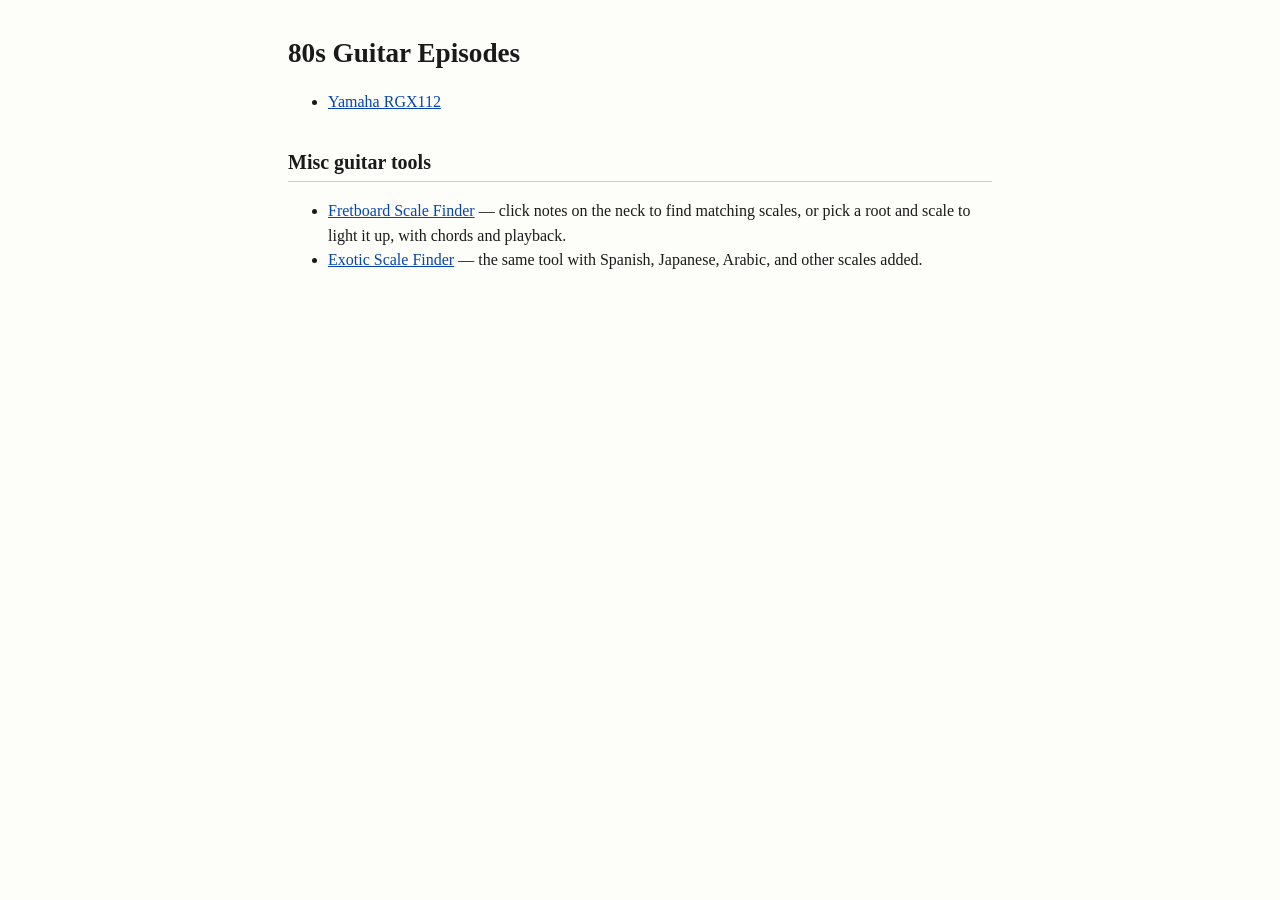
==== index.html @ 12d31f1a "Add Misc guitar tools section linking both scale finders; publish scale finder updates (reverse mode" ====
<!DOCTYPE html>
<html lang="en">
<head>
<meta charset="utf-8">
<meta name="viewport" content="width=device-width, initial-scale=1">
<title>80s Guitar Episodes</title>
<link rel="stylesheet" href="style.css">
</head>
<body>
<h1>80s Guitar Episodes</h1>
<ul>
<li><a href="rgx112.html">Yamaha RGX112</a></li>
</ul>
<h2>Misc guitar tools</h2>
<ul>
<li><a href="scale-finder.html">Fretboard Scale Finder</a> — click notes on the neck to find matching scales, or pick a root and scale to light it up, with chords and playback.</li>
<li><a href="exotic-scale-finder.html">Exotic Scale Finder</a> — the same tool with Spanish, Japanese, Arabic, and other scales added.</li>
</ul>
</body>
</html>
---- style.css ----
body {
  font-family: Georgia, "Times New Roman", serif;
  line-height: 1.55;
  color: #1a1a1a;
  background: #fdfdfa;
  max-width: 44rem;
  margin: 2rem auto;
  padding: 0 1rem 3rem;
}
h1 { font-size: 1.7rem; margin-bottom: 0.2rem; }
h2 { font-size: 1.25rem; margin-top: 2rem; border-bottom: 1px solid #ccc; padding-bottom: 0.2rem; }
h3 { font-size: 1.05rem; margin-top: 1.4rem; }
a { color: #0645ad; }
table { border-collapse: collapse; margin: 0.8rem 0; }
th, td { border: 1px solid #bbb; padding: 0.3rem 0.6rem; text-align: left; font-size: 0.95rem; }
th { background: #f0efe8; }
img { max-width: 100%; height: auto; border: 1px solid #ccc; }
figure { margin: 1rem 0; }
figcaption { font-size: 0.9rem; color: #444; margin-top: 0.3rem; }
.small { font-size: 0.9rem; color: #444; }
.v { color: #146314; font-weight: bold; }
.u { color: #9a6a00; font-weight: bold; }
code { background: #f0efe8; padding: 0 0.2rem; }
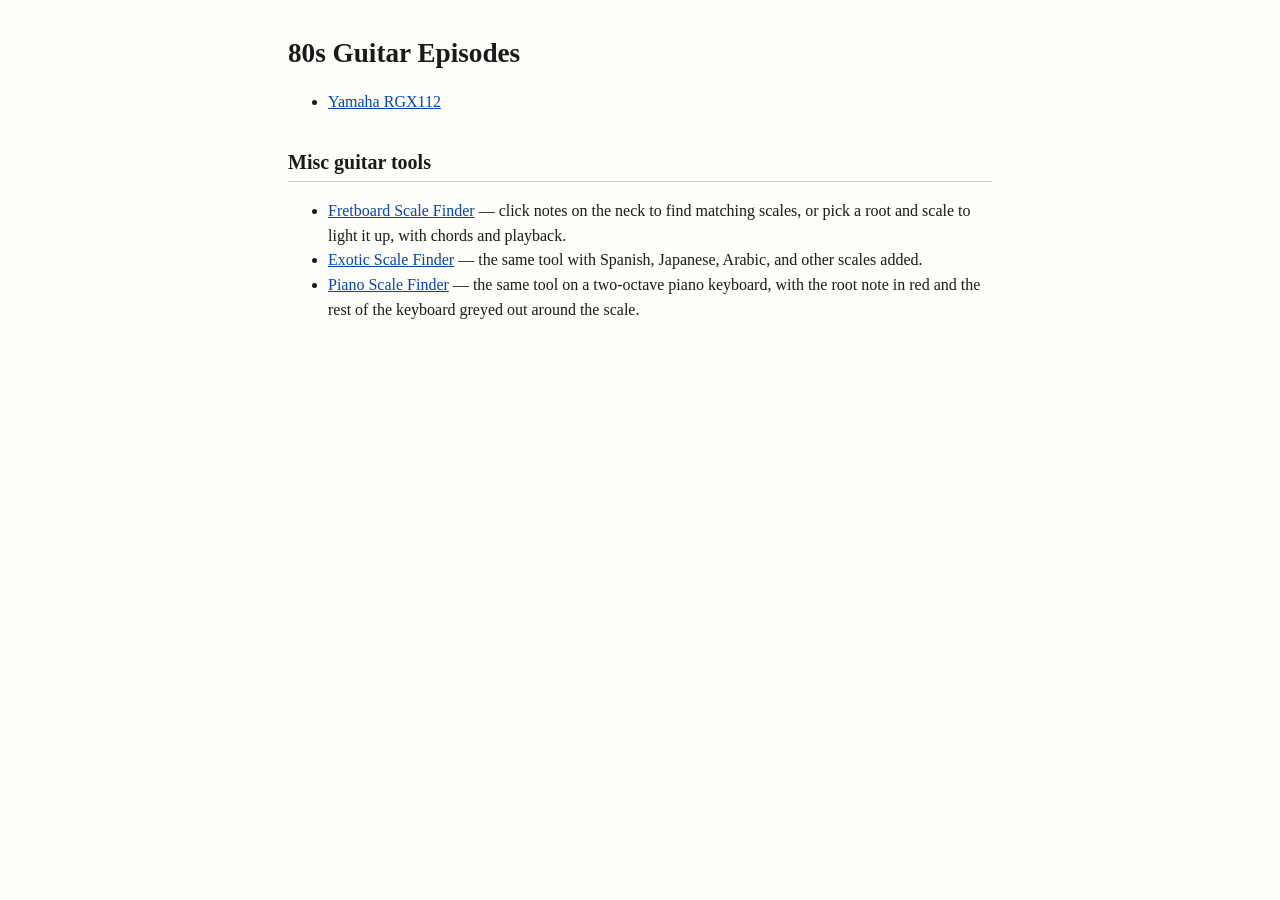
==== commit 546959f0: "Add Piano Scale Finder: two-octave keyboard, root in red, non-scale keys greyed out, full 28-scale s" ====
--- a/index.html
+++ b/index.html
@@ -15,6 +15,7 @@
 <ul>
 <li><a href="scale-finder.html">Fretboard Scale Finder</a> — click notes on the neck to find matching scales, or pick a root and scale to light it up, with chords and playback.</li>
 <li><a href="exotic-scale-finder.html">Exotic Scale Finder</a> — the same tool with Spanish, Japanese, Arabic, and other scales added.</li>
+<li><a href="piano-scale-finder.html">Piano Scale Finder</a> — the same tool on a two-octave piano keyboard, with the root note in red and the rest of the keyboard greyed out around the scale.</li>
 </ul>
 </body>
 </html>
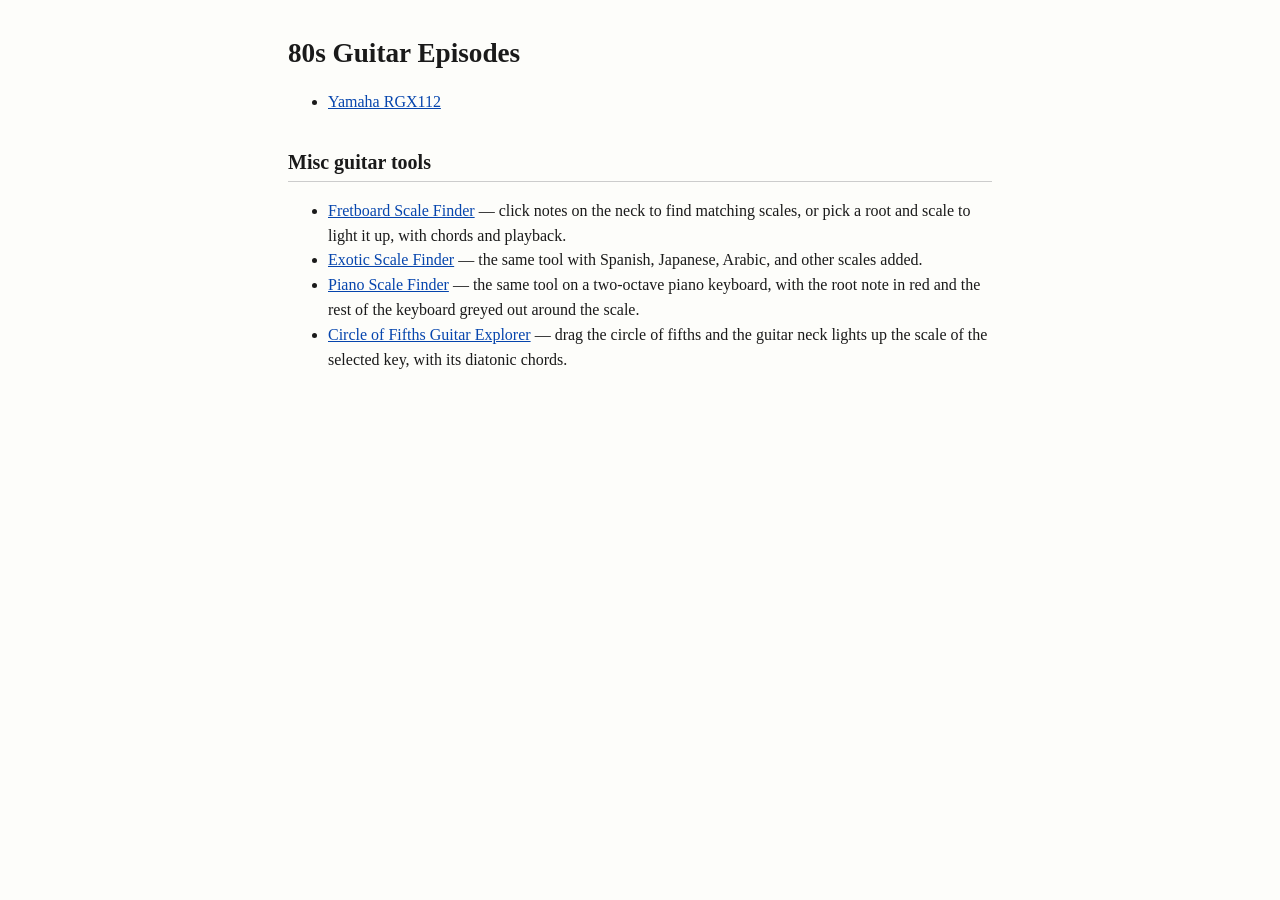
==== commit e92b64ee: "Add Circle of Fifths Guitar Explorer: draggable wheel synced to neck scale and chords; link from Mis" ====
--- a/index.html
+++ b/index.html
@@ -16,6 +16,7 @@
 <li><a href="scale-finder.html">Fretboard Scale Finder</a> — click notes on the neck to find matching scales, or pick a root and scale to light it up, with chords and playback.</li>
 <li><a href="exotic-scale-finder.html">Exotic Scale Finder</a> — the same tool with Spanish, Japanese, Arabic, and other scales added.</li>
 <li><a href="piano-scale-finder.html">Piano Scale Finder</a> — the same tool on a two-octave piano keyboard, with the root note in red and the rest of the keyboard greyed out around the scale.</li>
+<li><a href="circle-of-fifths.html">Circle of Fifths Guitar Explorer</a> — drag the circle of fifths and the guitar neck lights up the scale of the selected key, with its diatonic chords.</li>
 </ul>
 </body>
 </html>
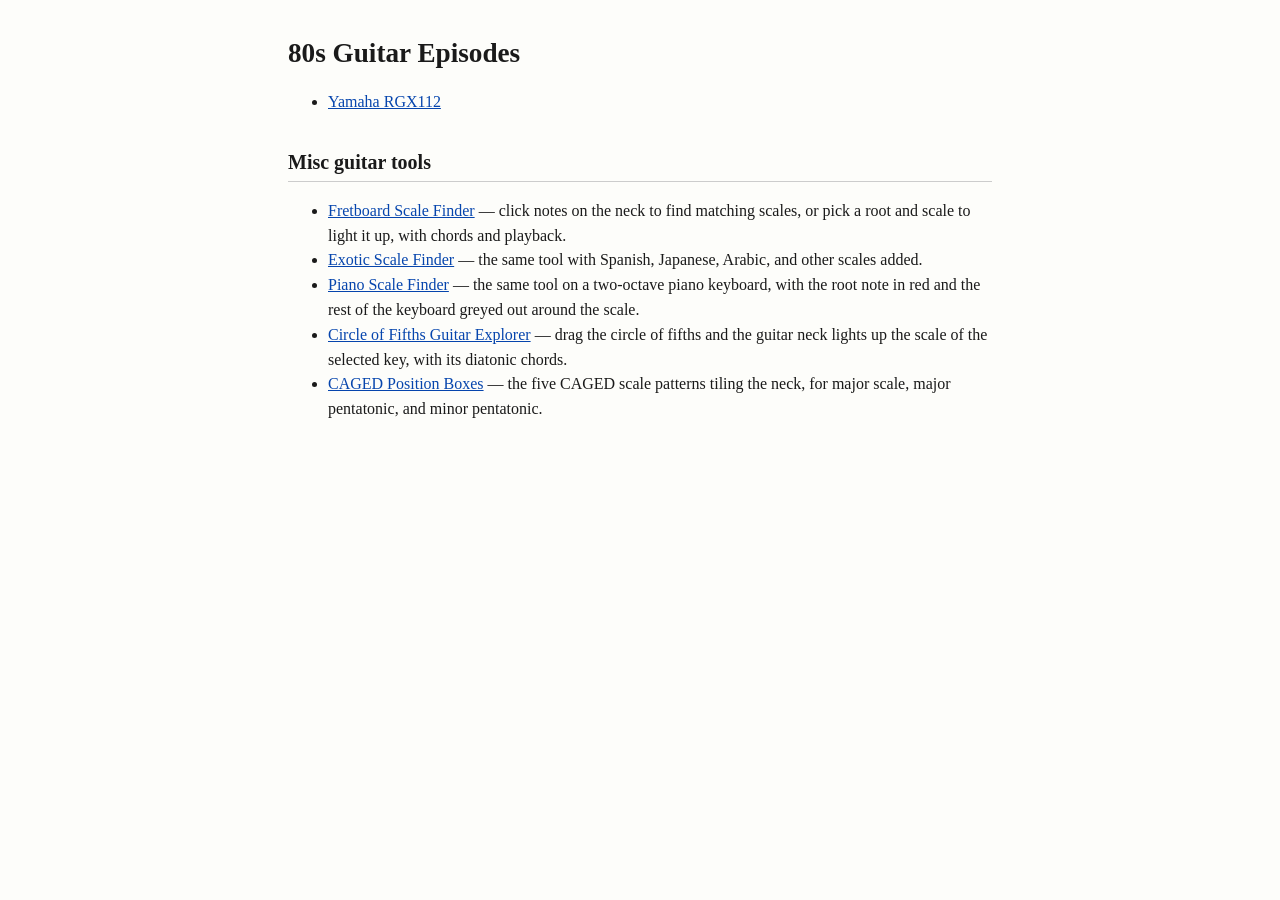
==== commit 9700e375: "Publish CAGED Position Boxes; add Home link to every site page" ====
--- a/index.html
+++ b/index.html
@@ -17,6 +17,7 @@
 <li><a href="exotic-scale-finder.html">Exotic Scale Finder</a> — the same tool with Spanish, Japanese, Arabic, and other scales added.</li>
 <li><a href="piano-scale-finder.html">Piano Scale Finder</a> — the same tool on a two-octave piano keyboard, with the root note in red and the rest of the keyboard greyed out around the scale.</li>
 <li><a href="circle-of-fifths.html">Circle of Fifths Guitar Explorer</a> — drag the circle of fifths and the guitar neck lights up the scale of the selected key, with its diatonic chords.</li>
+<li><a href="caged-boxes.html">CAGED Position Boxes</a> — the five CAGED scale patterns tiling the neck, for major scale, major pentatonic, and minor pentatonic.</li>
 </ul>
 </body>
 </html>
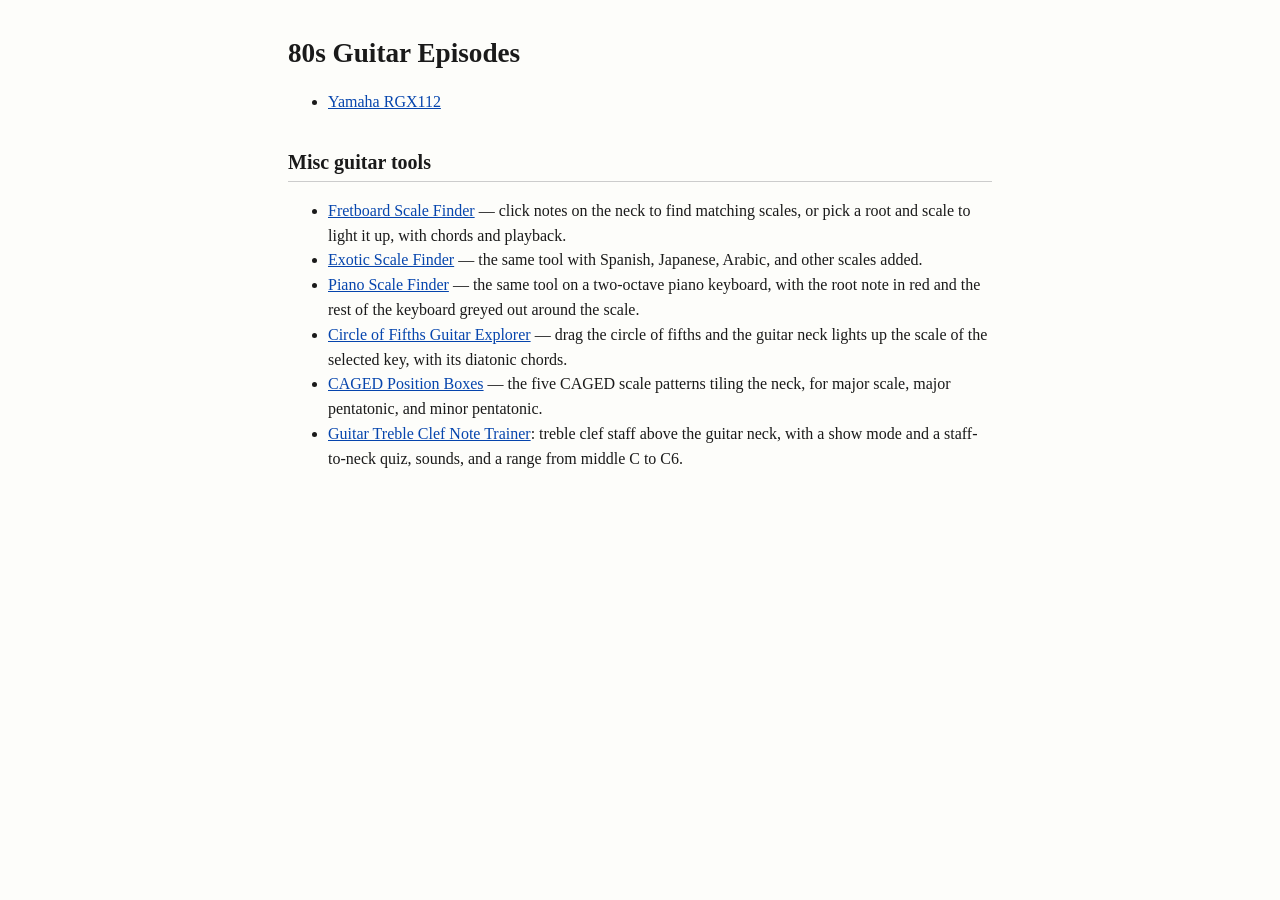
==== commit 81e7b115: "Link Guitar Treble Clef Note Trainer in Misc guitar tools" ====
--- a/index.html
+++ b/index.html
@@ -18,6 +18,7 @@
 <li><a href="piano-scale-finder.html">Piano Scale Finder</a> — the same tool on a two-octave piano keyboard, with the root note in red and the rest of the keyboard greyed out around the scale.</li>
 <li><a href="circle-of-fifths.html">Circle of Fifths Guitar Explorer</a> — drag the circle of fifths and the guitar neck lights up the scale of the selected key, with its diatonic chords.</li>
 <li><a href="caged-boxes.html">CAGED Position Boxes</a> — the five CAGED scale patterns tiling the neck, for major scale, major pentatonic, and minor pentatonic.</li>
+<li><a href="note-trainer.html">Guitar Treble Clef Note Trainer</a>: treble clef staff above the guitar neck, with a show mode and a staff-to-neck quiz, sounds, and a range from middle C to C6.</li>
 </ul>
 </body>
 </html>
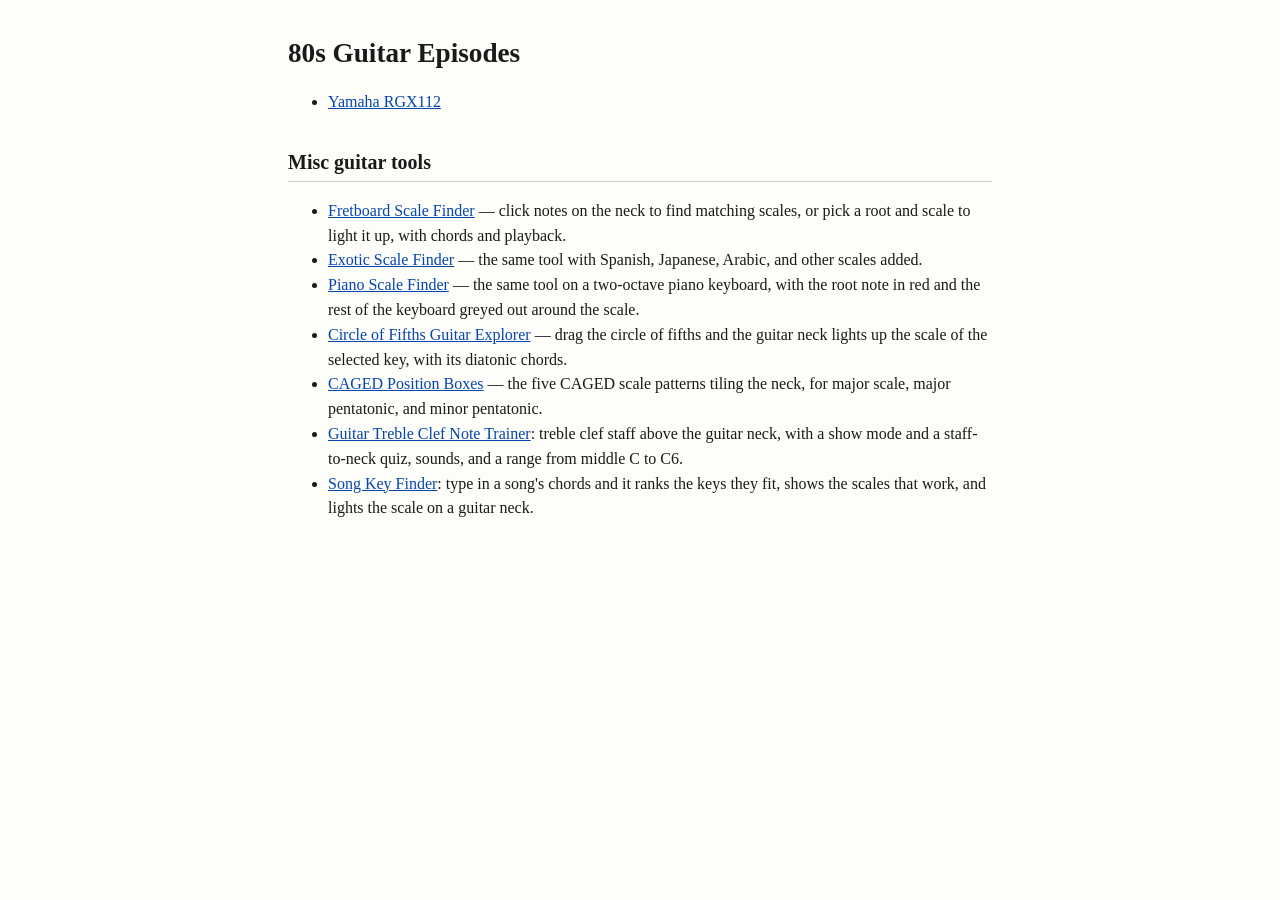
==== commit 3b12d68f: "Add Song Key Finder and link it in Misc guitar tools" ====
--- a/index.html
+++ b/index.html
@@ -19,6 +19,7 @@
 <li><a href="circle-of-fifths.html">Circle of Fifths Guitar Explorer</a> — drag the circle of fifths and the guitar neck lights up the scale of the selected key, with its diatonic chords.</li>
 <li><a href="caged-boxes.html">CAGED Position Boxes</a> — the five CAGED scale patterns tiling the neck, for major scale, major pentatonic, and minor pentatonic.</li>
 <li><a href="note-trainer.html">Guitar Treble Clef Note Trainer</a>: treble clef staff above the guitar neck, with a show mode and a staff-to-neck quiz, sounds, and a range from middle C to C6.</li>
+<li><a href="song-key-finder.html">Song Key Finder</a>: type in a song's chords and it ranks the keys they fit, shows the scales that work, and lights the scale on a guitar neck.</li>
 </ul>
 </body>
 </html>
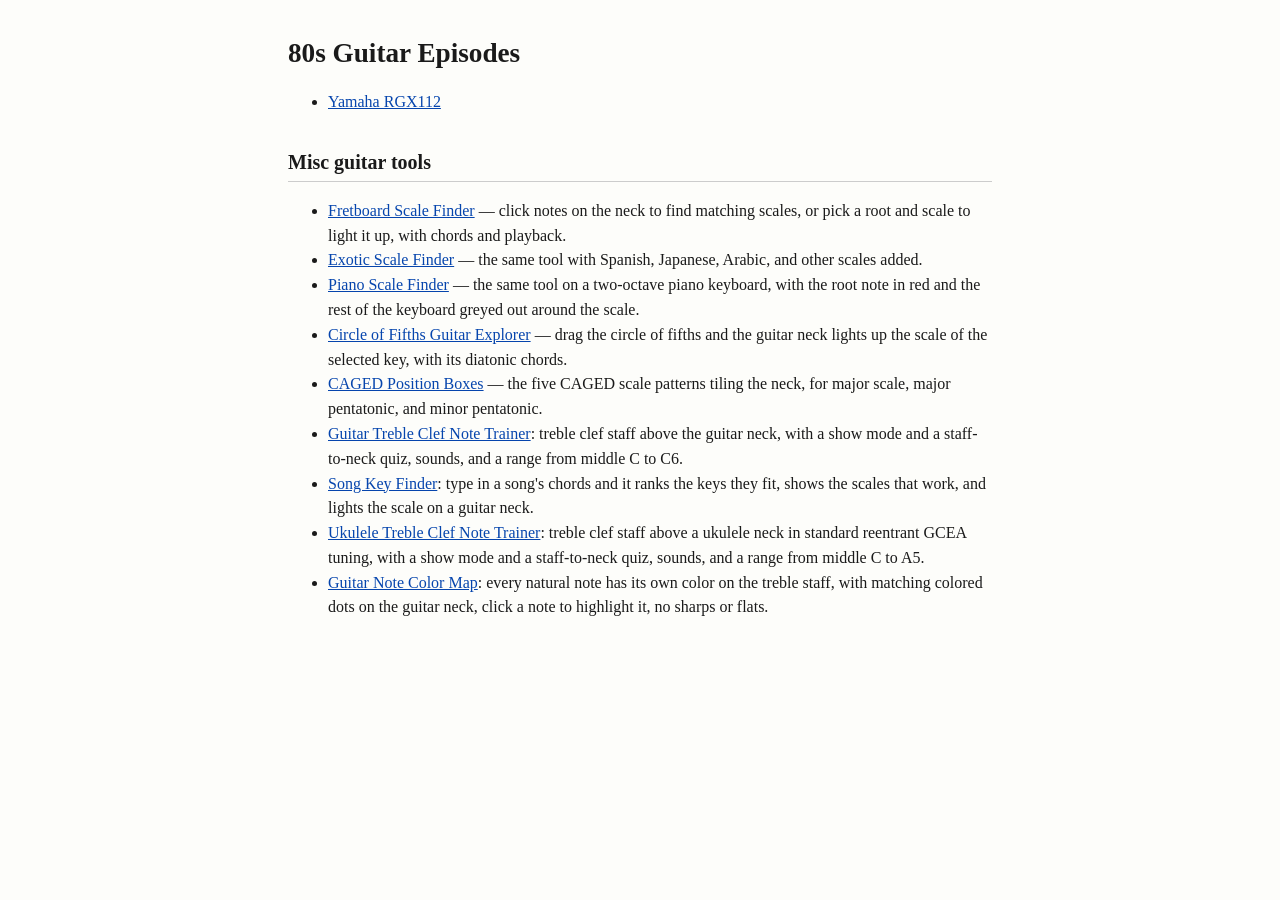
==== commit d7479d59: "Link Ukulele Note Trainer and Guitar Note Color Map in Misc guitar tools" ====
--- a/index.html
+++ b/index.html
@@ -20,6 +20,8 @@
 <li><a href="caged-boxes.html">CAGED Position Boxes</a> — the five CAGED scale patterns tiling the neck, for major scale, major pentatonic, and minor pentatonic.</li>
 <li><a href="note-trainer.html">Guitar Treble Clef Note Trainer</a>: treble clef staff above the guitar neck, with a show mode and a staff-to-neck quiz, sounds, and a range from middle C to C6.</li>
 <li><a href="song-key-finder.html">Song Key Finder</a>: type in a song's chords and it ranks the keys they fit, shows the scales that work, and lights the scale on a guitar neck.</li>
+<li><a href="ukulele-note-trainer.html">Ukulele Treble Clef Note Trainer</a>: treble clef staff above a ukulele neck in standard reentrant GCEA tuning, with a show mode and a staff-to-neck quiz, sounds, and a range from middle C to A5.</li>
+<li><a href="note-color-map.html">Guitar Note Color Map</a>: every natural note has its own color on the treble staff, with matching colored dots on the guitar neck, click a note to highlight it, no sharps or flats.</li>
 </ul>
 </body>
 </html>
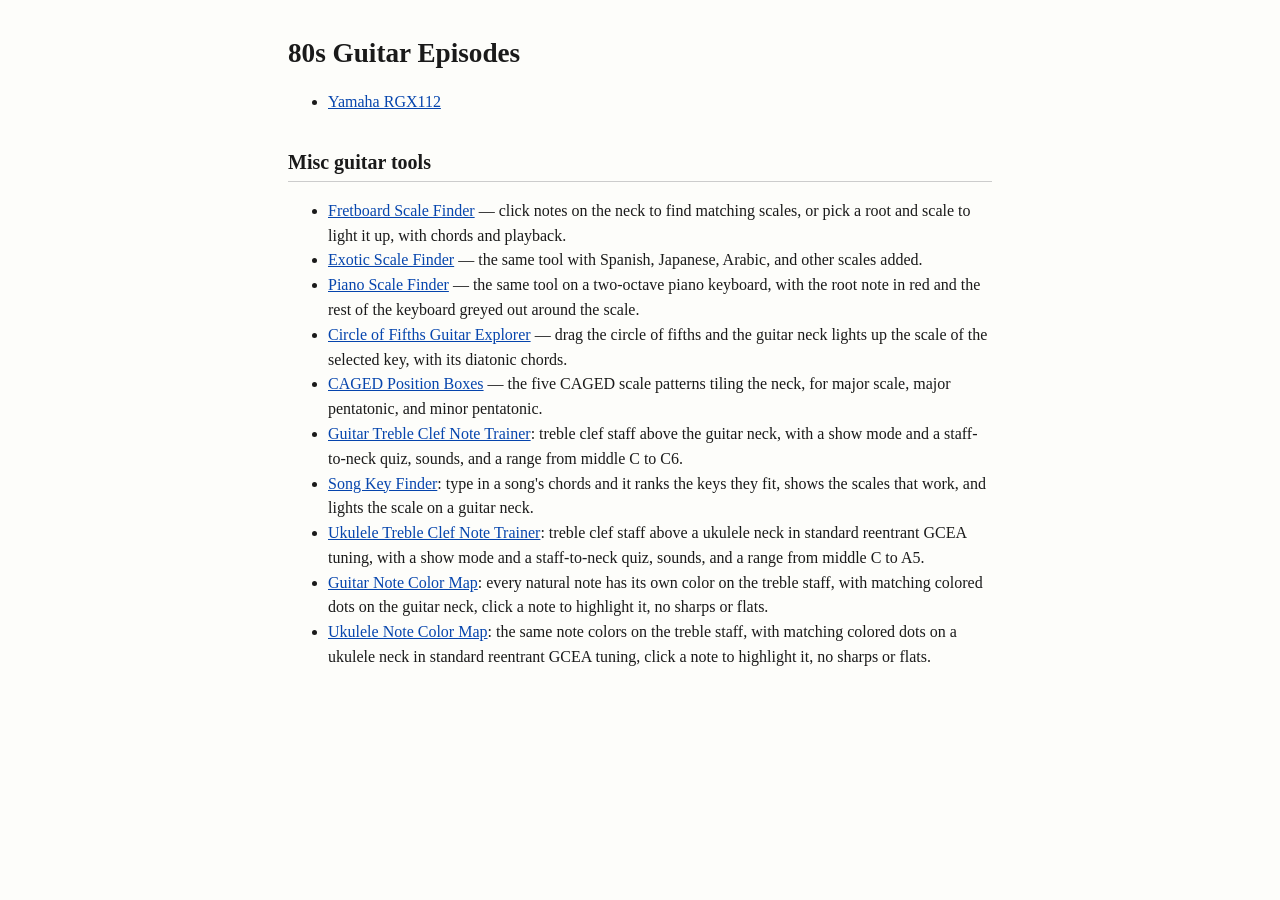
==== commit 520799ac: "Link ukulele note color map from index" ====
--- a/index.html
+++ b/index.html
@@ -22,6 +22,7 @@
 <li><a href="song-key-finder.html">Song Key Finder</a>: type in a song's chords and it ranks the keys they fit, shows the scales that work, and lights the scale on a guitar neck.</li>
 <li><a href="ukulele-note-trainer.html">Ukulele Treble Clef Note Trainer</a>: treble clef staff above a ukulele neck in standard reentrant GCEA tuning, with a show mode and a staff-to-neck quiz, sounds, and a range from middle C to A5.</li>
 <li><a href="note-color-map.html">Guitar Note Color Map</a>: every natural note has its own color on the treble staff, with matching colored dots on the guitar neck, click a note to highlight it, no sharps or flats.</li>
+<li><a href="ukulele-note-color-map.html">Ukulele Note Color Map</a>: the same note colors on the treble staff, with matching colored dots on a ukulele neck in standard reentrant GCEA tuning, click a note to highlight it, no sharps or flats.</li>
 </ul>
 </body>
 </html>
